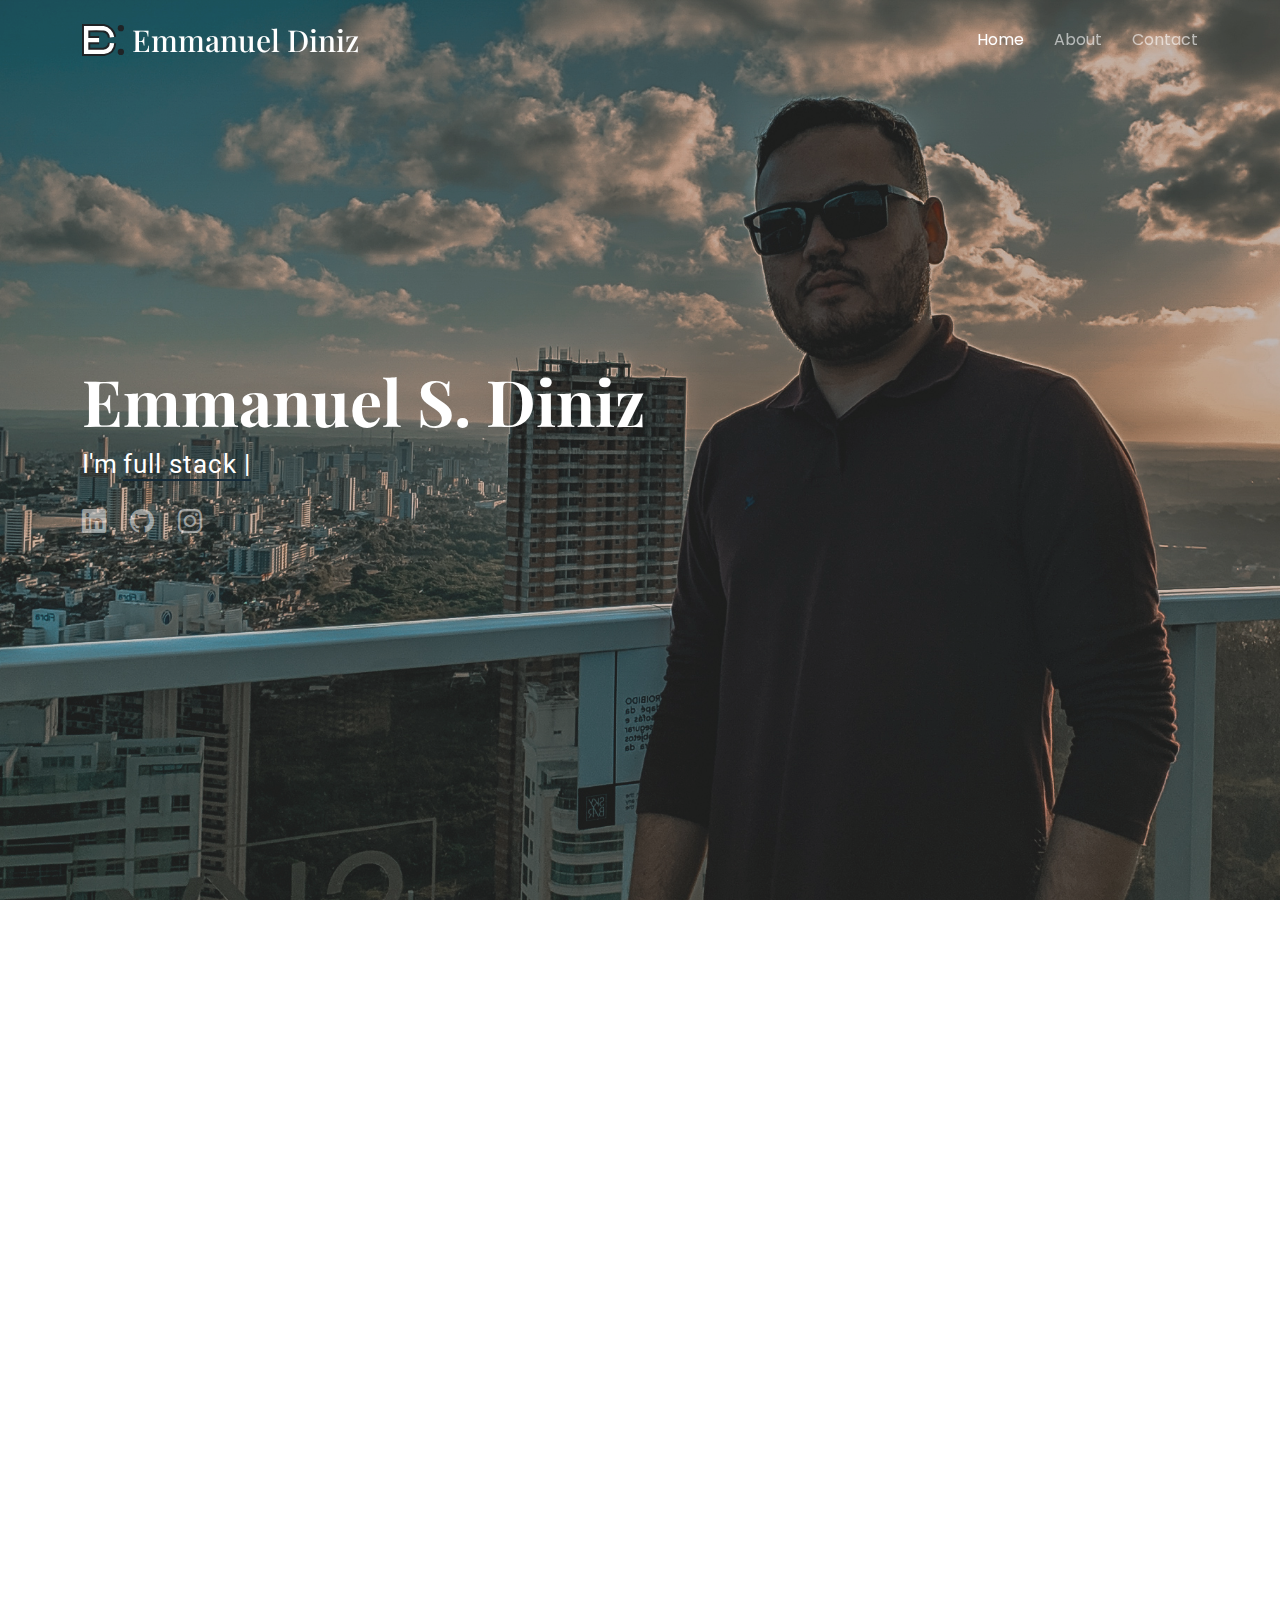
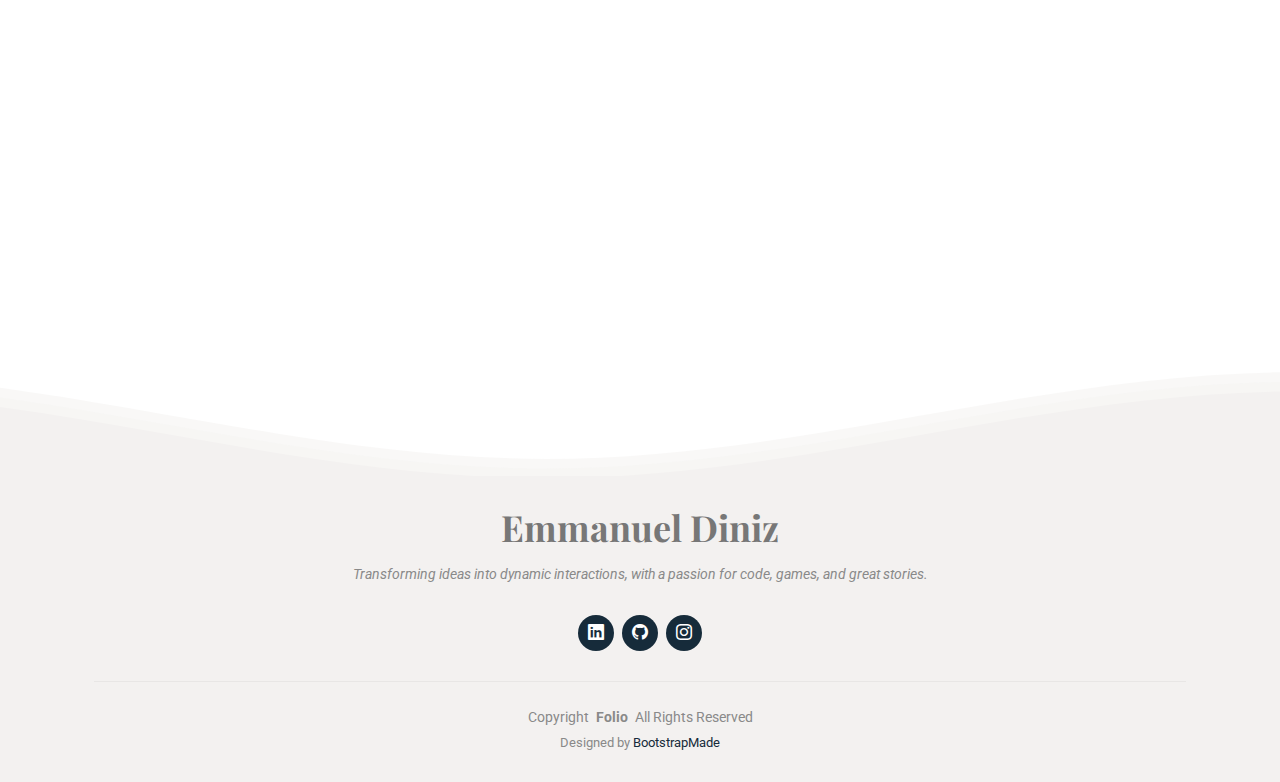
==== index.html @ 152f6771 "first commit" ====
<!DOCTYPE html>
<html lang="en">

<head>
  <meta charset="utf-8">
  <meta content="width=device-width, initial-scale=1.0" name="viewport">
  <title>Emmanuel Diniz</title>
  <meta name="description" content="">
  <meta name="keywords" content="">

  <!-- Favicons -->
  <link href="assets/img/my-logo.svg" rel="icon">

  <!-- Fonts -->
  <link href="https://fonts.googleapis.com" rel="preconnect">
  <link href="https://fonts.gstatic.com" rel="preconnect" crossorigin>
  <link
    href="https://fonts.googleapis.com/css2?family=Roboto:ital,wght@0,100;0,300;0,400;0,500;0,700;0,900;1,100;1,300;1,400;1,500;1,700;1,900&family=Poppins:ital,wght@0,100;0,200;0,300;0,400;0,500;0,600;0,700;0,800;0,900;1,100;1,200;1,300;1,400;1,500;1,600;1,700;1,800;1,900&family=Playfair+Display:ital,wght@0,400;0,500;0,600;0,700;0,800;0,900;1,400;1,500;1,600;1,700;1,800;1,900&display=swap"
    rel="stylesheet">

  <!-- Vendor CSS Files -->
  <link href="assets/vendor/bootstrap/css/bootstrap.min.css" rel="stylesheet">
  <link href="assets/vendor/bootstrap-icons/bootstrap-icons.css" rel="stylesheet">
  <link href="assets/vendor/aos/aos.css" rel="stylesheet">
  <link href="assets/vendor/swiper/swiper-bundle.min.css" rel="stylesheet">
  <link href="assets/vendor/glightbox/css/glightbox.min.css" rel="stylesheet">

  <!-- Main CSS File -->
  <link href="assets/css/main.css" rel="stylesheet">

  <!-- =======================================================
  * Template Name: Folio
  * Template URL: https://bootstrapmade.com/folio-bootstrap-portfolio-template/
  * Updated: Aug 08 2024 with Bootstrap v5.3.3
  * Author: BootstrapMade.com
  * License: https://bootstrapmade.com/license/
  ======================================================== -->
</head>

<body class="index-page">

  <header id="header" class="header d-flex align-items-center fixed-top">
    <div class="container-fluid container-xl position-relative d-flex align-items-center justify-content-between">

      <a href="index.html" class="logo d-flex align-items-center">
        <!-- Uncomment the line below if you also wish to use an image logo -->
        <img src="assets/img/my-logo.svg" alt="">
        <h1 class="sitename">Emmanuel Diniz</h1>
      </a>

      <nav id="navmenu" class="navmenu">
        <ul>
          <li><a href="#hero" class="active">Home</a></li>
          <li><a href="#about">About</a></li>
          <!-- <li><a href="#services">Services</a></li> -->
          <li><a href="#contact">Contact</a></li>
        </ul>
        <i class="mobile-nav-toggle d-xl-none bi bi-list"></i>
      </nav>

    </div>
  </header>

  <main class="main">

    <!-- Hero Section -->
    <section id="hero" class="hero section dark-background">

      <img src="assets/img/hero-bg.jpg" alt="" data-aos="fade-in">

      <div class="container" data-aos="fade-up" data-aos-delay="100">
        <h2>Emmanuel S. Diniz<br></h2>
        <p>I'm <span class="typed" data-typed-items="full stack developer, front-end enthusiast, creative coder, animation lover, freelancer, gamer">full stack
            developer</span></p>
        <div class="social-links">
          <a href="https://www.linkedin.com/in/emmanueldiniz/" target="_blank"><i class="bi bi-linkedin"></i></a>
          <a href="https://github.com/emmanueldiniz/" target="_blank"><i class="bi bi-github"></i></a>
          <a href="https://www.instagram.com/emmanueldiniz_/" target="_blank"><i class="bi bi-instagram"></i></a>
        </div>
      </div>

    </section><!-- /Hero Section -->

    <!-- About Section -->
    <section id="about" class="about section">

      <!-- Section Title -->
      <div class="container section-title" data-aos="fade-up">
        <h2>About me</h2>

      </div><!-- End Section Title -->

      <div class="container" data-aos="fade-up" data-aos-delay="100">

        <div class="row gy-4 justify-content-between">
          <div class="col-lg-4 profile-img align-self-start">
            <img src="assets/img/profile-img.jpg" class="img-fluid" alt="">
          </div>
          <div class="col-lg-7 content">
            <h3>I'm a full stack developer with a focus on front-end, using the mobile-first method &amp; i really enjoy
              working with animations on my projects.</h3>
            <p>
              I currently work at GCTI (Science, Information Technology and Innovation Group), where I work as a developer and project manager. 
              I have almost 5 years of experience in the development area, and a strong focus on creating efficient and innovative solutions, 
              always seeking to improve the user experience.
            </p>
            <ul>
              <li><i class="bi bi-check2-all"></i> <span>Working as a front-end developer I have experience in, angular,
                javascript/typescript, html, css/scss/sass and other frameworks.</span></li>
              <li><i class="bi bi-check2-all"></i> <span>Working as a back-end developer I have experience in, java,
                spring boot, hibernate, JPA, postgreSQL and others.</span></li>
              <li><i class="bi bi-check2-all"></i> <span>Some of my hobbies are: games, movies, series, 
                anime and going to the beach to listen to the sound of the sea.</span></li>
            </ul>
          </div>
        </div>

      </div>

    </section><!-- /About Section -->

    <!-- Services Section -->
    <!-- <section id="services" class="services section">
      <div class="container section-title" data-aos="fade-up">
        <h2>Services</h2>
        <p>Necessitatibus eius consequatur ex aliquid fuga eum quidem sint consectetur velit</p>
      </div>

      <div class="container">
        <div class="row gy-4">
          <div class="col-lg-4 col-md-6 service-item d-flex" data-aos="fade-up" data-aos-delay="100">
            <div class="icon flex-shrink-0"><i class="bi bi-briefcase"></i></div>
            <div>
              <h4 class="title">Lorem Ipsum</h4>
              <p class="description">Voluptatum deleniti atque corrupti quos dolores et quas molestias excepturi sint
                occaecati cupiditate non provident</p>
              <a href="clean-page.html" class="readmore stretched-link"><span>Learn More</span><i
                  class="bi bi-arrow-right"></i></a>
            </div>
          </div>

          <div class="col-lg-4 col-md-6 service-item d-flex" data-aos="fade-up" data-aos-delay="200">
            <div class="icon flex-shrink-0"><i class="bi bi-card-checklist"></i></div>
            <div>
              <h4 class="title">Dolor Sitema</h4>
              <p class="description">Minim veniam, quis nostrud exercitation ullamco laboris nisi ut aliquip ex ea
                commodo consequat tarad limino ata</p>
            </div>
          </div>

          <div class="col-lg-4 col-md-6 service-item d-flex" data-aos="fade-up" data-aos-delay="300">
            <div class="icon flex-shrink-0"><i class="bi bi-bar-chart"></i></div>
            <div>
              <h4 class="title">Sed ut perspiciatis</h4>
              <p class="description">Duis aute irure dolor in reprehenderit in voluptate velit esse cillum dolore eu
                fugiat nulla pariatur</p>
            </div>
          </div>
        </div>
      </div>
    </section> -->
    <!-- /Services Section -->

    <!-- Contact Section -->
    <section id="contact" class="contact section">

      <!-- Section Title -->
      <div class="container section-title" data-aos="fade-up">
        <h2>Contact</h2>
        <p>You can contact me through the links below</p>
      </div><!-- End Section Title -->

      <div class="container" data-aos="fade-up" data-aos-delay="100">

        <div class="info-wrap" data-aos="fade-up" data-aos-delay="200">
          <div class="row gy-5">

            <div class="col-lg-4">
              <div class="info-item d-flex align-items-center">
                <a href="https://maps.app.goo.gl/8u2e5nma7eDpF6oBA"><i class="bi bi-geo-alt flex-shrink-0"></i></a>
                <div>
                  <h3>Address</h3>
                  <a href="https://maps.app.goo.gl/8u2e5nma7eDpF6oBA">Barro Vermelho, Natal - RN, Brasil</a>
                </div>
              </div>
            </div><!-- End Info Item -->

            <div class="col-lg-4">
              <div class="info-item d-flex align-items-center">
                <a href="tel:+5584999951712"><i class="bi bi-telephone flex-shrink-0"></i></a>
                <div>
                  <h3>Call<br></h3>
                  <a href="tel:+5584999951712">+55 (84) 99995-1712</a>
                </div>
              </div>
            </div><!-- End Info Item -->

            <div class="col-lg-4">
              <div class="info-item d-flex align-items-center">
                <a href="mailto:webdev.emmanuel@gmail.com"><i class="bi bi-envelope flex-shrink-0"></i></a>
                <div>
                  <h3>Email</h3>
                  <a href="mailto:webdev.emmanuel@gmail.com">webdev.emmanuel@gmail.com</a>
                </div>
              </div>
            </div><!-- End Info Item -->

          </div>
        </div>
      </div>

    </section><!-- /Contact Section -->

  </main>

  <svg class="waves" xmlns="http://www.w3.org/2000/svg" xmlns:xlink="http://www.w3.org/1999/xlink"
    viewBox="0 24 150 28" preserveAspectRatio="none" shape-rendering="auto">
    <defs>
      <path id="gentle-wave" d="M-160 44c30 0 58-18 88-18s 58 18 88 18 58-18 88-18 58 18 88 18 v44h-352z" />
    </defs>
    <g class="parallax">
      <use xlink:href="#gentle-wave" x="48" y="0" fill="rgba(255,255,255,0.7" />
      <use xlink:href="#gentle-wave" x="48" y="3" fill="rgba(243, 241, 240, 0.5)" />
      <use xlink:href="#gentle-wave" x="48" y="5" fill="rgba(243, 241, 240, 0.3)" />
      <use xlink:href="#gentle-wave" x="48" y="7" fill="#f3f1f0" />
    </g>
  </svg>
  <footer id="footer" class="footer light-background">
    <div class="container">
      <h3 class="sitename">Emmanuel Diniz</h3>
      <p>Transforming ideas into dynamic interactions, with a passion for code, games, and great stories.</p>
      <div class="social-links d-flex justify-content-center">
        <a href="https://www.linkedin.com/in/emmanueldiniz/" target="_blank"><i class="bi bi-linkedin"></i></a>
        <a href="https://github.com/emmanueldiniz/" target="_blank"><i class="bi bi-github"></i></a>
        <a href="https://www.instagram.com/emmanueldiniz_/" target="_blank"><i class="bi bi-instagram"></i></a>
      </div>
      <div class="container">
        <div class="copyright">
          <span>Copyright</span> <strong class="px-1 sitename">Folio</strong> <span>All Rights Reserved</span>
        </div>
        <div class="credits">
          <!-- All the links in the footer should remain intact. -->
          <!-- You can delete the links only if you've purchased the pro version. -->
          <!-- Licensing information: https://bootstrapmade.com/license/ -->
          <!-- Purchase the pro version with working PHP/AJAX contact form: [buy-url] -->
          Designed by <a href="https://bootstrapmade.com/">BootstrapMade</a>
        </div>
      </div>
    </div>
  </footer>

  <!-- Scroll Top -->
  <a href="#" id="scroll-top" class="scroll-top d-flex align-items-center justify-content-center"><i
      class="bi bi-arrow-up-short"></i></a>

  <!-- Preloader -->
  <div id="preloader"></div>

  <!-- Vendor JS Files -->
  <script src="assets/vendor/bootstrap/js/bootstrap.bundle.min.js"></script>
  <script src="assets/vendor/php-email-form/validate.js"></script>
  <script src="assets/vendor/aos/aos.js"></script>
  <script src="assets/vendor/typed.js/typed.umd.js"></script>
  <script src="assets/vendor/swiper/swiper-bundle.min.js"></script>
  <script src="assets/vendor/glightbox/js/glightbox.min.js"></script>
  <script src="assets/vendor/imagesloaded/imagesloaded.pkgd.min.js"></script>
  <script src="assets/vendor/isotope-layout/isotope.pkgd.min.js"></script>

  <!-- Main JS File -->
  <script src="assets/js/main.js"></script>

</body>

</html>
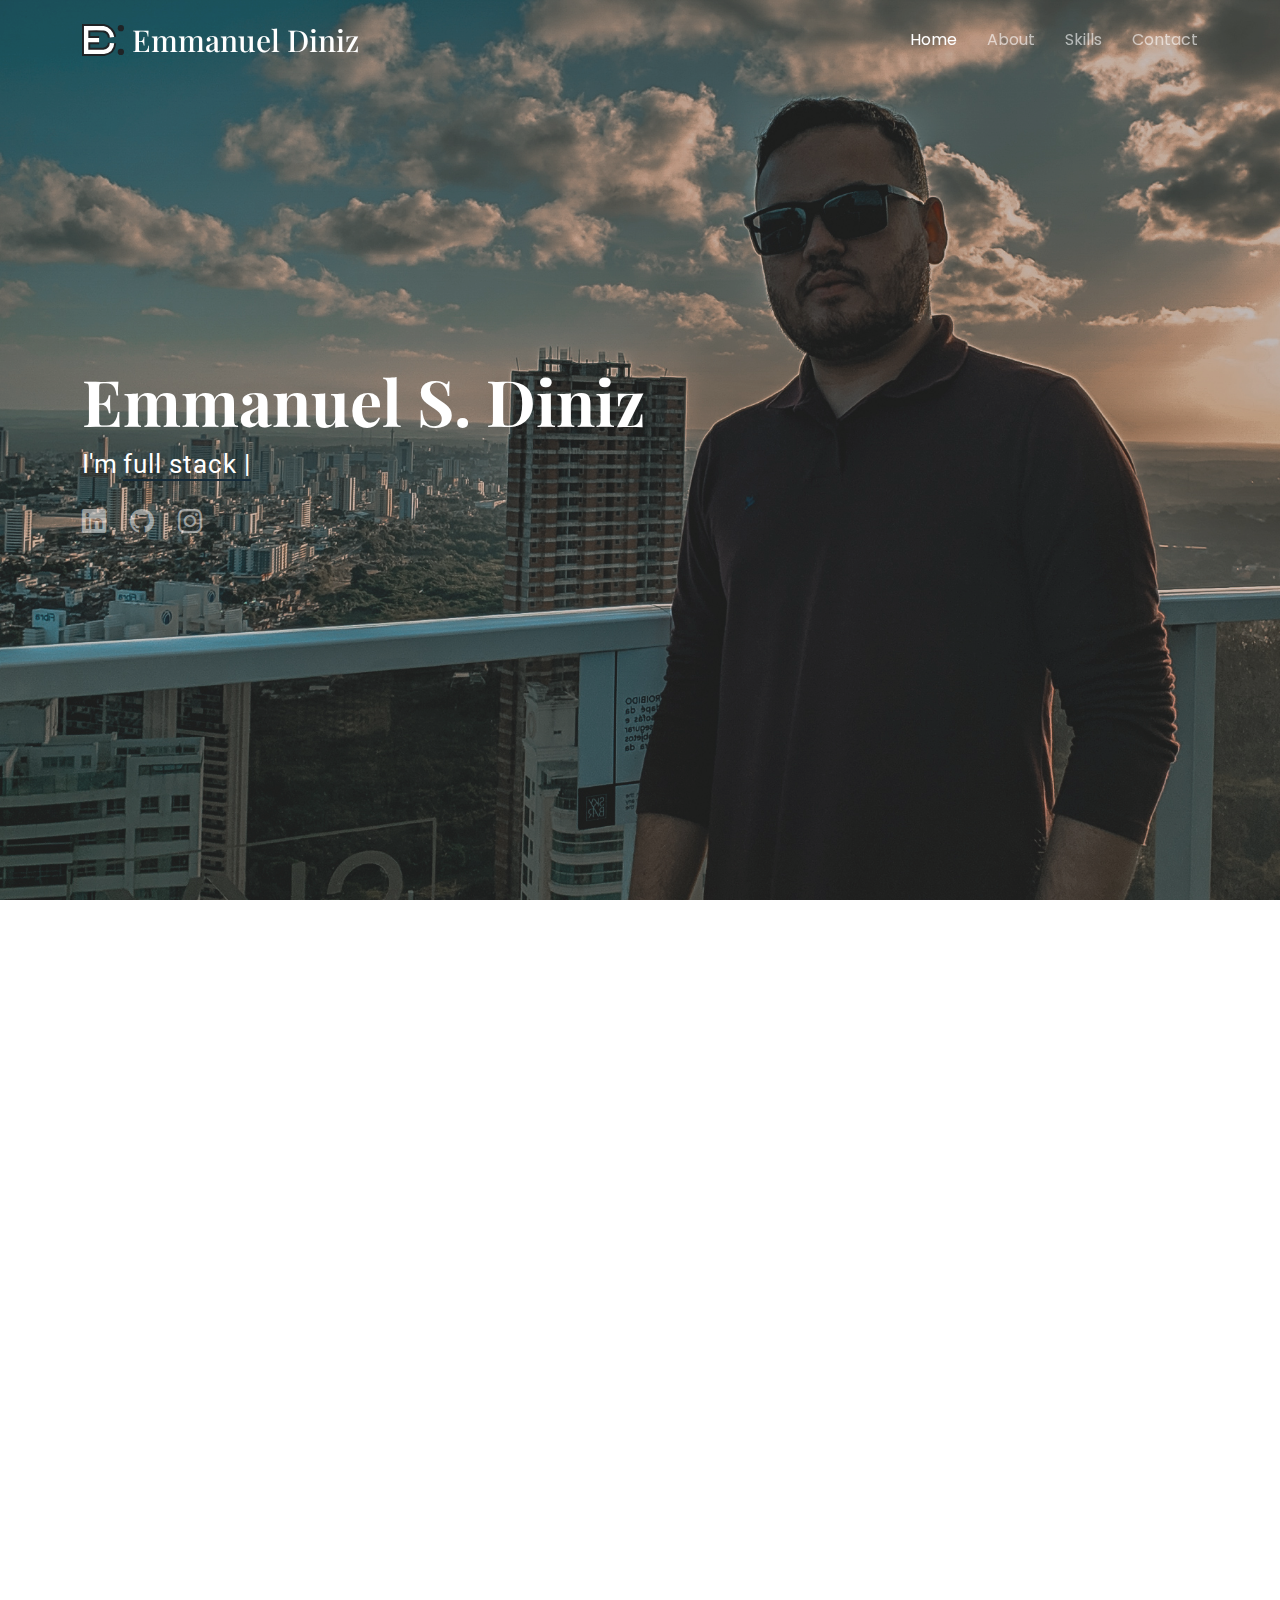
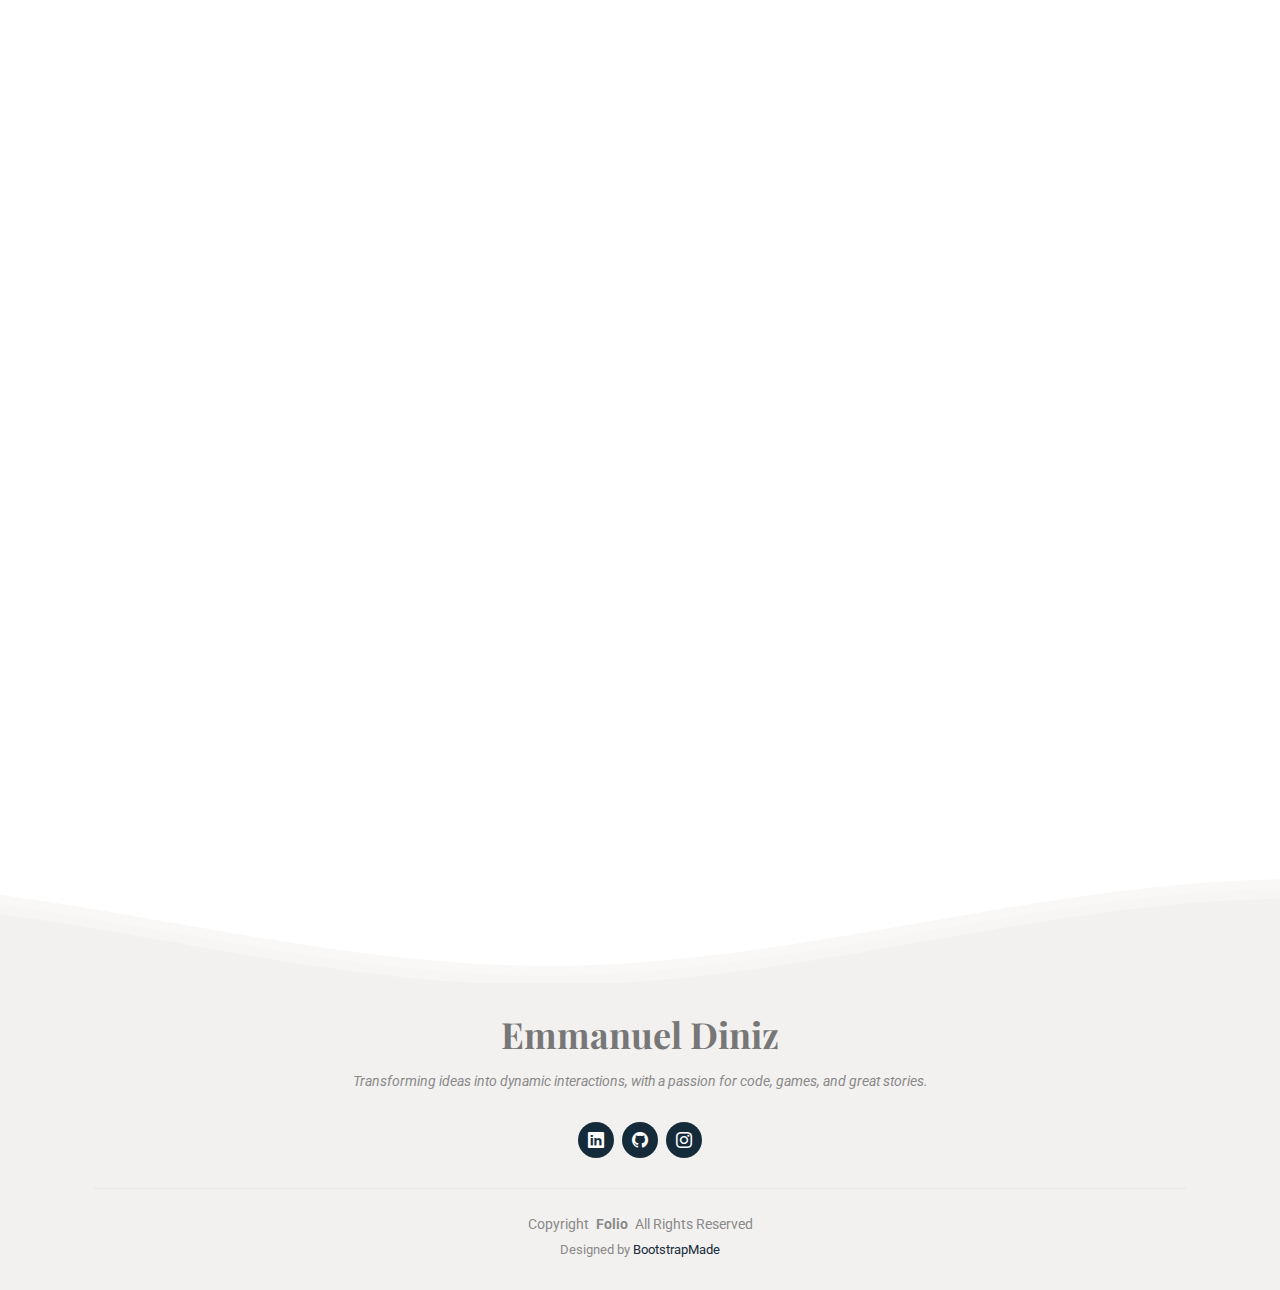
==== commit f9ee7f7c: "list of skills" ====
--- a/index.html
+++ b/index.html
@@ -52,6 +52,7 @@
         <ul>
           <li><a href="#hero" class="active">Home</a></li>
           <li><a href="#about">About</a></li>
+          <li><a href="#skills">Skills</a></li>
           <!-- <li><a href="#services">Services</a></li> -->
           <li><a href="#contact">Contact</a></li>
         </ul>
@@ -119,6 +120,257 @@
 
     </section><!-- /About Section -->
 
+    <section id="skills" class="skills section">
+      <div class="container section-title" data-aos="fade-up">
+        <h2>My Skills</h2>
+        <p>Below you can check out the animated list of some of my skills. (not finished yet)</p>
+      </div>
+      <!-- 
+        Copyright (c) 2024 by Jhey (https://codepen.io/jh3y/pen/RwdPvvz)
+        Permission is hereby granted, free of charge, to any person obtaining a copy of this software and associated documentation files (the "Software"), to deal in the Software without restriction, including without limitation the rights to use, copy, modify, merge, publish, distribute, sublicense, and/or sell copies of the Software, and to permit persons to whom the Software is furnished to do so, subject to the following conditions:
+        The above copyright notice and this permission notice shall be included in all copies or substantial portions of the Software.
+        THE SOFTWARE IS PROVIDED "AS IS", WITHOUT WARRANTY OF ANY KIND, EXPRESS OR IMPLIED, INCLUDING BUT NOT LIMITED TO THE WARRANTIES OF MERCHANTABILITY, FITNESS FOR A PARTICULAR PURPOSE AND NONINFRINGEMENT. IN NO EVENT SHALL THE AUTHORS OR COPYRIGHT HOLDERS BE LIABLE FOR ANY CLAIM, DAMAGES OR OTHER LIABILITY, WHETHER IN AN ACTION OF CONTRACT, TORT OR OTHERWISE, ARISING FROM, OUT OF OR IN CONNECTION WITH THE SOFTWARE OR THE USE OR OTHER DEALINGS IN THE SOFTWARE.
+      -->
+      <div class="container" data-aos="fade-up">
+        <div class="window">
+          <div class="scene">
+            <ul class="grid">
+              <li>
+                <div class="item">
+                  <div class="item__icon">
+                    <svg
+                      xmlns="http://www.w3.org/2000/svg"
+                      viewBox="0 0 24 24"
+                      fill="currentColor"
+                      class="w-6 h-6"
+                    >
+                      <path
+                        fill-rule="evenodd"
+                        d="M17.834 6.166a8.25 8.25 0 1 0 0 11.668.75.75 0 0 1 1.06 1.06c-3.807 3.808-9.98 3.808-13.788 0-3.808-3.807-3.808-9.98 0-13.788 3.807-3.808 9.98-3.808 13.788 0A9.722 9.722 0 0 1 21.75 12c0 .975-.296 1.887-.809 2.571-.514.685-1.28 1.179-2.191 1.179-.904 0-1.666-.487-2.18-1.164a5.25 5.25 0 1 1-.82-6.26V8.25a.75.75 0 0 1 1.5 0V12c0 .682.208 1.27.509 1.671.3.401.659.579.991.579.332 0 .69-.178.991-.579.3-.4.509-.99.509-1.671a8.222 8.222 0 0 0-2.416-5.834ZM15.75 12a3.75 3.75 0 1 0-7.5 0 3.75 3.75 0 0 0 7.5 0Z"
+                        clip-rule="evenodd"
+                      />
+                    </svg>
+                  </div>
+                  <div class="item__text">jh3yy</div>
+                </div>
+              </li>
+              <li>
+                <div class="item">
+                  <div class="item__icon">
+                    <svg
+                      xmlns="http://www.w3.org/2000/svg"
+                      viewBox="0 0 24 24"
+                      fill="currentColor"
+                      class="w-6 h-6"
+                    >
+                      <path
+                        fill-rule="evenodd"
+                        d="M10.5 3.798v5.02a3 3 0 0 1-.879 2.121l-2.377 2.377a9.845 9.845 0 0 1 5.091 1.013 8.315 8.315 0 0 0 5.713.636l.285-.071-3.954-3.955a3 3 0 0 1-.879-2.121v-5.02a23.614 23.614 0 0 0-3 0Zm4.5.138a.75.75 0 0 0 .093-1.495A24.837 24.837 0 0 0 12 2.25a25.048 25.048 0 0 0-3.093.191A.75.75 0 0 0 9 3.936v4.882a1.5 1.5 0 0 1-.44 1.06l-6.293 6.294c-1.62 1.621-.903 4.475 1.471 4.88 2.686.46 5.447.698 8.262.698 2.816 0 5.576-.239 8.262-.697 2.373-.406 3.092-3.26 1.47-4.881L15.44 9.879A1.5 1.5 0 0 1 15 8.818V3.936Z"
+                        clip-rule="evenodd"
+                      />
+                    </svg>
+                  </div>
+                  <div class="item__text">Creative</div>
+                </div>
+              </li>
+              <li>
+                <div class="item">
+                  <div class="item__icon">
+                    <svg
+                      xmlns="http://www.w3.org/2000/svg"
+                      viewBox="0 0 24 24"
+                      fill="currentColor"
+                      class="w-6 h-6"
+                    >
+                      <path
+                        fill-rule="evenodd"
+                        d="M14.615 1.595a.75.75 0 0 1 .359.852L12.982 9.75h7.268a.75.75 0 0 1 .548 1.262l-10.5 11.25a.75.75 0 0 1-1.272-.71l1.992-7.302H3.75a.75.75 0 0 1-.548-1.262l10.5-11.25a.75.75 0 0 1 .913-.143Z"
+                        clip-rule="evenodd"
+                      />
+                    </svg>
+                  </div>
+                  <div class="item__text">Performant</div>
+                </div>
+              </li>
+              <li>
+                <div class="item">
+                  <div class="item__icon">
+                    <svg
+                      xmlns="http://www.w3.org/2000/svg"
+                      viewBox="0 0 24 24"
+                      fill="currentColor"
+                      class="w-6 h-6"
+                    >
+                      <path
+                        fill-rule="evenodd"
+                        d="M6.32 2.577a49.255 49.255 0 0 1 11.36 0c1.497.174 2.57 1.46 2.57 2.93V21a.75.75 0 0 1-1.085.67L12 18.089l-7.165 3.583A.75.75 0 0 1 3.75 21V5.507c0-1.47 1.073-2.756 2.57-2.93Z"
+                        clip-rule="evenodd"
+                      />
+                    </svg>
+                  </div>
+                  <div class="item__text">Bookmark</div>
+                </div>
+              </li>
+              <li>
+                <div class="item">
+                  <div class="item__icon">
+                    <svg
+                      xmlns="http://www.w3.org/2000/svg"
+                      viewBox="0 0 24 24"
+                      fill="currentColor"
+                      class="w-6 h-6"
+                    >
+                      <path
+                        fill-rule="evenodd"
+                        d="M5.337 21.718a6.707 6.707 0 0 1-.533-.074.75.75 0 0 1-.44-1.223 3.73 3.73 0 0 0 .814-1.686c.023-.115-.022-.317-.254-.543C3.274 16.587 2.25 14.41 2.25 12c0-5.03 4.428-9 9.75-9s9.75 3.97 9.75 9c0 5.03-4.428 9-9.75 9-.833 0-1.643-.097-2.417-.279a6.721 6.721 0 0 1-4.246.997Z"
+                        clip-rule="evenodd"
+                      />
+                    </svg>
+                  </div>
+                  <div class="item__text">Share</div>
+                </div>
+              </li>
+              <li>
+                <div class="item">
+                  <div class="item__icon">
+                    <svg
+                      xmlns="http://www.w3.org/2000/svg"
+                      viewBox="0 0 24 24"
+                      fill="currentColor"
+                      class="w-6 h-6"
+                    >
+                      <path
+                        fill-rule="evenodd"
+                        d="M14.447 3.026a.75.75 0 0 1 .527.921l-4.5 16.5a.75.75 0 0 1-1.448-.394l4.5-16.5a.75.75 0 0 1 .921-.527ZM16.72 6.22a.75.75 0 0 1 1.06 0l5.25 5.25a.75.75 0 0 1 0 1.06l-5.25 5.25a.75.75 0 1 1-1.06-1.06L21.44 12l-4.72-4.72a.75.75 0 0 1 0-1.06Zm-9.44 0a.75.75 0 0 1 0 1.06L2.56 12l4.72 4.72a.75.75 0 0 1-1.06 1.06L.97 12.53a.75.75 0 0 1 0-1.06l5.25-5.25a.75.75 0 0 1 1.06 0Z"
+                        clip-rule="evenodd"
+                      />
+                    </svg>
+                  </div>
+                  <div class="item__text">CSS!</div>
+                </div>
+              </li>
+              <li>
+                <div class="item">
+                  <div class="item__icon">
+                    <svg
+                      xmlns="http://www.w3.org/2000/svg"
+                      viewBox="0 0 24 24"
+                      fill="currentColor"
+                      class="w-6 h-6"
+                    >
+                      <path
+                        fill-rule="evenodd"
+                        d="M2.25 5.25a3 3 0 0 1 3-3h13.5a3 3 0 0 1 3 3V15a3 3 0 0 1-3 3h-3v.257c0 .597.237 1.17.659 1.591l.621.622a.75.75 0 0 1-.53 1.28h-9a.75.75 0 0 1-.53-1.28l.621-.622a2.25 2.25 0 0 0 .659-1.59V18h-3a3 3 0 0 1-3-3V5.25Zm1.5 0v7.5a1.5 1.5 0 0 0 1.5 1.5h13.5a1.5 1.5 0 0 0 1.5-1.5v-7.5a1.5 1.5 0 0 0-1.5-1.5H5.25a1.5 1.5 0 0 0-1.5 1.5Z"
+                        clip-rule="evenodd"
+                      />
+                    </svg>
+                  </div>
+                  <div class="item__text">Responsive</div>
+                </div>
+              </li>
+              <li>
+                <div class="item">
+                  <div class="item__icon">
+                    <svg
+                      xmlns="http://www.w3.org/2000/svg"
+                      viewBox="0 0 24 24"
+                      fill="currentColor"
+                      class="w-6 h-6"
+                    >
+                      <path
+                        d="M10.464 8.746c.227-.18.497-.311.786-.394v2.795a2.252 2.252 0 0 1-.786-.393c-.394-.313-.546-.681-.546-1.004 0-.323.152-.691.546-1.004ZM12.75 15.662v-2.824c.347.085.664.228.921.421.427.32.579.686.579.991 0 .305-.152.671-.579.991a2.534 2.534 0 0 1-.921.42Z"
+                      />
+                      <path
+                        fill-rule="evenodd"
+                        d="M12 2.25c-5.385 0-9.75 4.365-9.75 9.75s4.365 9.75 9.75 9.75 9.75-4.365 9.75-9.75S17.385 2.25 12 2.25ZM12.75 6a.75.75 0 0 0-1.5 0v.816a3.836 3.836 0 0 0-1.72.756c-.712.566-1.112 1.35-1.112 2.178 0 .829.4 1.612 1.113 2.178.502.4 1.102.647 1.719.756v2.978a2.536 2.536 0 0 1-.921-.421l-.879-.66a.75.75 0 0 0-.9 1.2l.879.66c.533.4 1.169.645 1.821.75V18a.75.75 0 0 0 1.5 0v-.81a4.124 4.124 0 0 0 1.821-.749c.745-.559 1.179-1.344 1.179-2.191 0-.847-.434-1.632-1.179-2.191a4.122 4.122 0 0 0-1.821-.75V8.354c.29.082.559.213.786.393l.415.33a.75.75 0 0 0 .933-1.175l-.415-.33a3.836 3.836 0 0 0-1.719-.755V6Z"
+                        clip-rule="evenodd"
+                      />
+                    </svg>
+                  </div>
+                  <div class="item__text">Profit</div>
+                </div>
+              </li>
+              <li>
+                <div class="item">
+                  <div class="item__icon">
+                    <svg
+                      xmlns="http://www.w3.org/2000/svg"
+                      viewBox="0 0 24 24"
+                      fill="currentColor"
+                      class="w-6 h-6"
+                    >
+                      <path
+                        d="m11.645 20.91-.007-.003-.022-.012a15.247 15.247 0 0 1-.383-.218 25.18 25.18 0 0 1-4.244-3.17C4.688 15.36 2.25 12.174 2.25 8.25 2.25 5.322 4.714 3 7.688 3A5.5 5.5 0 0 1 12 5.052 5.5 5.5 0 0 1 16.313 3c2.973 0 5.437 2.322 5.437 5.25 0 3.925-2.438 7.111-4.739 9.256a25.175 25.175 0 0 1-4.244 3.17 15.247 15.247 0 0 1-.383.219l-.022.012-.007.004-.003.001a.752.752 0 0 1-.704 0l-.003-.001Z"
+                      />
+                    </svg>
+                  </div>
+                  <div class="item__text">Like</div>
+                </div>
+              </li>
+              <li>
+                <div class="item">
+                  <div class="item__icon">
+                    <svg
+                      xmlns="http://www.w3.org/2000/svg"
+                      viewBox="0 0 24 24"
+                      fill="currentColor"
+                      class="w-6 h-6"
+                    >
+                      <path
+                        fill-rule="evenodd"
+                        d="M12 1.5a.75.75 0 0 1 .75.75V4.5a.75.75 0 0 1-1.5 0V2.25A.75.75 0 0 1 12 1.5ZM5.636 4.136a.75.75 0 0 1 1.06 0l1.592 1.591a.75.75 0 0 1-1.061 1.06l-1.591-1.59a.75.75 0 0 1 0-1.061Zm12.728 0a.75.75 0 0 1 0 1.06l-1.591 1.592a.75.75 0 0 1-1.06-1.061l1.59-1.591a.75.75 0 0 1 1.061 0Zm-6.816 4.496a.75.75 0 0 1 .82.311l5.228 7.917a.75.75 0 0 1-.777 1.148l-2.097-.43 1.045 3.9a.75.75 0 0 1-1.45.388l-1.044-3.899-1.601 1.42a.75.75 0 0 1-1.247-.606l.569-9.47a.75.75 0 0 1 .554-.68ZM3 10.5a.75.75 0 0 1 .75-.75H6a.75.75 0 0 1 0 1.5H3.75A.75.75 0 0 1 3 10.5Zm14.25 0a.75.75 0 0 1 .75-.75h2.25a.75.75 0 0 1 0 1.5H18a.75.75 0 0 1-.75-.75Zm-8.962 3.712a.75.75 0 0 1 0 1.061l-1.591 1.591a.75.75 0 1 1-1.061-1.06l1.591-1.592a.75.75 0 0 1 1.06 0Z"
+                        clip-rule="evenodd"
+                      />
+                    </svg>
+                  </div>
+                  <div class="item__text">Hover</div>
+                </div>
+              </li>
+              <li>
+                <div class="item">
+                  <div class="item__icon">
+                    <svg
+                      xmlns="http://www.w3.org/2000/svg"
+                      viewBox="0 0 24 24"
+                      fill="currentColor"
+                      class="w-6 h-6"
+                    >
+                      <path
+                        d="M9.375 3a1.875 1.875 0 0 0 0 3.75h1.875v4.5H3.375A1.875 1.875 0 0 1 1.5 9.375v-.75c0-1.036.84-1.875 1.875-1.875h3.193A3.375 3.375 0 0 1 12 2.753a3.375 3.375 0 0 1 5.432 3.997h3.943c1.035 0 1.875.84 1.875 1.875v.75c0 1.036-.84 1.875-1.875 1.875H12.75v-4.5h1.875a1.875 1.875 0 1 0-1.875-1.875V6.75h-1.5V4.875C11.25 3.839 10.41 3 9.375 3ZM11.25 12.75H3v6.75a2.25 2.25 0 0 0 2.25 2.25h6v-9ZM12.75 12.75v9h6.75a2.25 2.25 0 0 0 2.25-2.25v-6.75h-9Z"
+                      />
+                    </svg>
+                  </div>
+                  <div class="item__text">Gift</div>
+                </div>
+              </li>
+              <li>
+                <div class="item">
+                  <div class="item__icon">
+                    <svg
+                      xmlns="http://www.w3.org/2000/svg"
+                      viewBox="0 0 24 24"
+                      fill="currentColor"
+                      class="w-6 h-6"
+                    >
+                      <path
+                        d="M17.004 10.407c.138.435-.216.842-.672.842h-3.465a.75.75 0 0 1-.65-.375l-1.732-3c-.229-.396-.053-.907.393-1.004a5.252 5.252 0 0 1 6.126 3.537ZM8.12 8.464c.307-.338.838-.235 1.066.16l1.732 3a.75.75 0 0 1 0 .75l-1.732 3c-.229.397-.76.5-1.067.161A5.23 5.23 0 0 1 6.75 12a5.23 5.23 0 0 1 1.37-3.536ZM10.878 17.13c-.447-.098-.623-.608-.394-1.004l1.733-3.002a.75.75 0 0 1 .65-.375h3.465c.457 0 .81.407.672.842a5.252 5.252 0 0 1-6.126 3.539Z"
+                      />
+                      <path
+                        fill-rule="evenodd"
+                        d="M21 12.75a.75.75 0 1 0 0-1.5h-.783a8.22 8.22 0 0 0-.237-1.357l.734-.267a.75.75 0 1 0-.513-1.41l-.735.268a8.24 8.24 0 0 0-.689-1.192l.6-.503a.75.75 0 1 0-.964-1.149l-.6.504a8.3 8.3 0 0 0-1.054-.885l.391-.678a.75.75 0 1 0-1.299-.75l-.39.676a8.188 8.188 0 0 0-1.295-.47l.136-.77a.75.75 0 0 0-1.477-.26l-.136.77a8.36 8.36 0 0 0-1.377 0l-.136-.77a.75.75 0 1 0-1.477.26l.136.77c-.448.121-.88.28-1.294.47l-.39-.676a.75.75 0 0 0-1.3.75l.392.678a8.29 8.29 0 0 0-1.054.885l-.6-.504a.75.75 0 1 0-.965 1.149l.6.503a8.243 8.243 0 0 0-.689 1.192L3.8 8.216a.75.75 0 1 0-.513 1.41l.735.267a8.222 8.222 0 0 0-.238 1.356h-.783a.75.75 0 0 0 0 1.5h.783c.042.464.122.917.238 1.356l-.735.268a.75.75 0 0 0 .513 1.41l.735-.268c.197.417.428.816.69 1.191l-.6.504a.75.75 0 0 0 .963 1.15l.601-.505c.326.323.679.62 1.054.885l-.392.68a.75.75 0 0 0 1.3.75l.39-.679c.414.192.847.35 1.294.471l-.136.77a.75.75 0 0 0 1.477.261l.137-.772a8.332 8.332 0 0 0 1.376 0l.136.772a.75.75 0 1 0 1.477-.26l-.136-.771a8.19 8.19 0 0 0 1.294-.47l.391.677a.75.75 0 0 0 1.3-.75l-.393-.679a8.29 8.29 0 0 0 1.054-.885l.601.504a.75.75 0 0 0 .964-1.15l-.6-.503c.261-.375.492-.774.69-1.191l.735.267a.75.75 0 1 0 .512-1.41l-.734-.267c.115-.439.195-.892.237-1.356h.784Zm-2.657-3.06a6.744 6.744 0 0 0-1.19-2.053 6.784 6.784 0 0 0-1.82-1.51A6.705 6.705 0 0 0 12 5.25a6.8 6.8 0 0 0-1.225.11 6.7 6.7 0 0 0-2.15.793 6.784 6.784 0 0 0-2.952 3.489.76.76 0 0 1-.036.098A6.74 6.74 0 0 0 5.251 12a6.74 6.74 0 0 0 3.366 5.842l.009.005a6.704 6.704 0 0 0 2.18.798l.022.003a6.792 6.792 0 0 0 2.368-.004 6.704 6.704 0 0 0 2.205-.811 6.785 6.785 0 0 0 1.762-1.484l.009-.01.009-.01a6.743 6.743 0 0 0 1.18-2.066c.253-.707.39-1.469.39-2.263a6.74 6.74 0 0 0-.408-2.309Z"
+                        clip-rule="evenodd"
+                      />
+                    </svg>
+                  </div>
+                  <div class="item__text">Configurable</div>
+                </div>
+              </li>
+            </ul>
+          </div>
+        </div>
+      </div>
+    </section>
+
     <!-- Services Section -->
     <!-- <section id="services" class="services section">
       <div class="container section-title" data-aos="fade-up">
@@ -213,6 +465,12 @@
 
   </main>
 
+  <!-- 
+    Copyright (c) 2024 by Goodkatz (https://codepen.io/goodkatz/pen/LYPGxQz)
+    Permission is hereby granted, free of charge, to any person obtaining a copy of this software and associated documentation files (the "Software"), to deal in the Software without restriction, including without limitation the rights to use, copy, modify, merge, publish, distribute, sublicense, and/or sell copies of the Software, and to permit persons to whom the Software is furnished to do so, subject to the following conditions:
+    The above copyright notice and this permission notice shall be included in all copies or substantial portions of the Software.
+    THE SOFTWARE IS PROVIDED "AS IS", WITHOUT WARRANTY OF ANY KIND, EXPRESS OR IMPLIED, INCLUDING BUT NOT LIMITED TO THE WARRANTIES OF MERCHANTABILITY, FITNESS FOR A PARTICULAR PURPOSE AND NONINFRINGEMENT. IN NO EVENT SHALL THE AUTHORS OR COPYRIGHT HOLDERS BE LIABLE FOR ANY CLAIM, DAMAGES OR OTHER LIABILITY, WHETHER IN AN ACTION OF CONTRACT, TORT OR OTHERWISE, ARISING FROM, OUT OF OR IN CONNECTION WITH THE SOFTWARE OR THE USE OR OTHER DEALINGS IN THE SOFTWARE.
+  -->
   <svg class="waves" xmlns="http://www.w3.org/2000/svg" xmlns:xlink="http://www.w3.org/1999/xlink"
     viewBox="0 24 150 28" preserveAspectRatio="none" shape-rendering="auto">
     <defs>
--- a/assets/css/main.css
+++ b/assets/css/main.css
@@ -15,6 +15,8 @@
   --default-font: "Roboto",  system-ui, -apple-system, "Segoe UI", Roboto, "Helvetica Neue", Arial, "Noto Sans", "Liberation Sans", sans-serif, "Apple Color Emoji", "Segoe UI Emoji", "Segoe UI Symbol", "Noto Color Emoji";
   --heading-font: "Playfair Display",  sans-serif;
   --nav-font: "Poppins",  sans-serif;
+  --speed: 10s;
+	--transition: 0.15s;
 }
 
 /* Global Colors - The following color variables are used throughout the website. Updating them here will change the color scheme of the entire website */
@@ -1509,6 +1511,190 @@
   animation-delay: -5s;
   animation-duration: 20s;
 }
+
+.window {
+	height: 250px;
+	container-type: inline-size;
+	transform-style: preserve-3d;
+	width: 100%;
+	outline: 4px dashed transparent;
+	transition: outline 0.5s;
+}
+
+.scene {
+  mask: unset;
+	--buff: 3rem;
+	height: 100%;
+	width: 100%;
+	mask:
+		linear-gradient(transparent, white var(--buff) calc(100% - var(--buff)), transparent),
+		linear-gradient(90deg, transparent, white var(--buff) calc(100% - var(--buff)), transparent);
+	mask-composite: intersect;
+}
+
+.grid {
+  --rotate: 1;
+	--count: 6; /* The number of items you have */
+	--inset: 0; /* Controls the grid animation offset on entry/exit */
+	--outset: 2.5;
+	height: 100%;
+	width: 100%;
+	margin: 0;
+	list-style-type: none;
+	position: relative;
+	display: grid;
+	padding: 0 1rem;
+	display: grid;
+	grid-template-columns: 1fr 1fr;
+	gap: 0 2rem;
+	transition: transform 0.5s;
+	/*	3D translation */
+	transform:
+		rotateX(calc(var(--rotate, 0) * -20deg))
+		rotateZ(calc(var(--rotate, 0) * 20deg))
+		skewX(calc(var(--rotate, 0) * -20deg));
+
+  li {
+    min-height: 60px;
+    transform-style: preserve-3d;
+    width: 100%;
+    z-index: calc(1 + var(--active));
+  }
+  li::before {
+    content: "";
+    position: absolute;
+    inset: 4px 4px -2px -2px;
+    border-radius: 6px;
+    background: hsl(0 0% 0% / 0.1);
+    filter: blur(calc(var(--active, 0) * 8px));
+    z-index: -1;
+    transition: scale var(--transition), opacity var(--transition), translate var(--transition), filter var(--transition);
+    transform-origin: 50% 0;
+    scale: 1 calc(1 + (var(--active, 0) * 0.05));
+    --tw-shadow: 0 4px 6px -1px rgb(0 0 0 / 0.1), 0 2px 4px -2px rgb(0 0 0 / 0.1);
+    box-shadow: 0 0 #0000, 0 0 #0000, var(--tw-shadow);
+  }
+
+  li:nth-of-type(1) { --index: 0; }
+  li:nth-of-type(2) { --index: 0; }
+  li:nth-of-type(3) { --index: 1; }
+  li:nth-of-type(4) { --index: 1; }
+  li:nth-of-type(5) { --index: 2; }
+  li:nth-of-type(6) { --index: 2; }
+  li:nth-of-type(7) { --index: 3; }
+  li:nth-of-type(8) { --index: 3; }
+  li:nth-of-type(9) { --index: 4; }
+  li:nth-of-type(10) { --index: 4; }
+  li:nth-of-type(11) { --index: 5; }
+  li:nth-of-type(12) { --index: 5; }
+}
+
+.grid:hover li {
+	animation-play-state: paused;
+}
+
+.grid {
+	transform-style: preserve-3d;
+	gap: 1rem;
+}
+
+.item {
+	align-items: center;
+	background: hsl(0 0% 100%);
+	border: 1px solid hsl(0 0% 90%);
+	color: hsl(0 0% 10%);
+	border-radius: 6px;
+	cursor: pointer;
+	display: flex;
+	gap: 1rem;
+	height: 100%;
+	justify-content: start;
+	overflow: hidden;
+	padding: 1.25rem;
+	text-align: center;
+	width: 100%;
+	transition: transform var(--transition), scale var(--transition), background-color 0.25s, color 0.25s, border 0.25s, box-shadow 0.25s;;
+	scale: calc(1 + (var(--active, 0) * 0.05));
+	transform: translate3d(0, 0, calc(var(--active, 0) * 24px));
+}
+.item__icon {
+	width: 24px;
+	color: var(--accent-color);
+}
+.item__text {
+	flex: 1;
+	text-align: center;
+  color: var(--accent-color);
+}
+
+@keyframes shade {
+	to {
+		background-position: 100% 0;
+	}
+}
+
+@container (width < 400px) {
+	.header {
+		grid-template: auto 1fr / 1fr;
+	}
+	.header a {
+		justify-self: start;
+	}
+	.grid {
+		--count: 12;
+		--inset: 0;
+		--outset: 3;
+		grid-template-columns: 1fr;
+
+    li:nth-of-type(1) { --index: 0; }
+    li:nth-of-type(2) { --index: 1; }
+    li:nth-of-type(3) { --index: 2; }
+    li:nth-of-type(4) { --index: 3; }
+    li:nth-of-type(5) { --index: 4; }
+    li:nth-of-type(6) { --index: 5; }
+    li:nth-of-type(7) { --index: 6; }
+    li:nth-of-type(8) { --index: 7; }
+    li:nth-of-type(9) { --index: 8; }
+    li:nth-of-type(10) { --index: 9; }
+    li:nth-of-type(11) { --index: 10; }
+    li:nth-of-type(12) { --index: 11; }
+
+    li {
+      --duration: calc(var(--speed) * 2);
+      --delay: calc((var(--duration) / var(--count)) * (var(--index, 0) - 8));
+    }
+	}	
+}
+
+@media(prefers-reduced-motion: no-preference) {
+	.grid {
+		gap: 0 2rem;
+
+    li {
+      --duration: calc(var(--speed) * 1);
+      --delay: calc((var(--duration) / var(--count)) * (var(--index, 0) - 8));
+      animation: slide var(--duration) var(--delay) infinite linear;
+      translate: 0% calc(((var(--count) - var(--index)) + var(--inset, 0)) * 100%);
+    }
+    li:hover {
+      --active: 1;
+    }
+	}	
+	@keyframes slide {
+		100% {
+			translate: 0% calc(calc((var(--index) + var(--outset, 0)) * -100%));
+		}
+	}
+	@container (width < 400px) {
+    .grid {
+      li {
+        --duration: calc(var(--speed) * 2);
+        --delay: calc((var(--duration) / var(--count)) * (var(--index, 0) - 8));
+      }
+    }
+	}
+}
+
 @keyframes move-forever {
   0% {
     transform: translate3d(-90px,0,0);
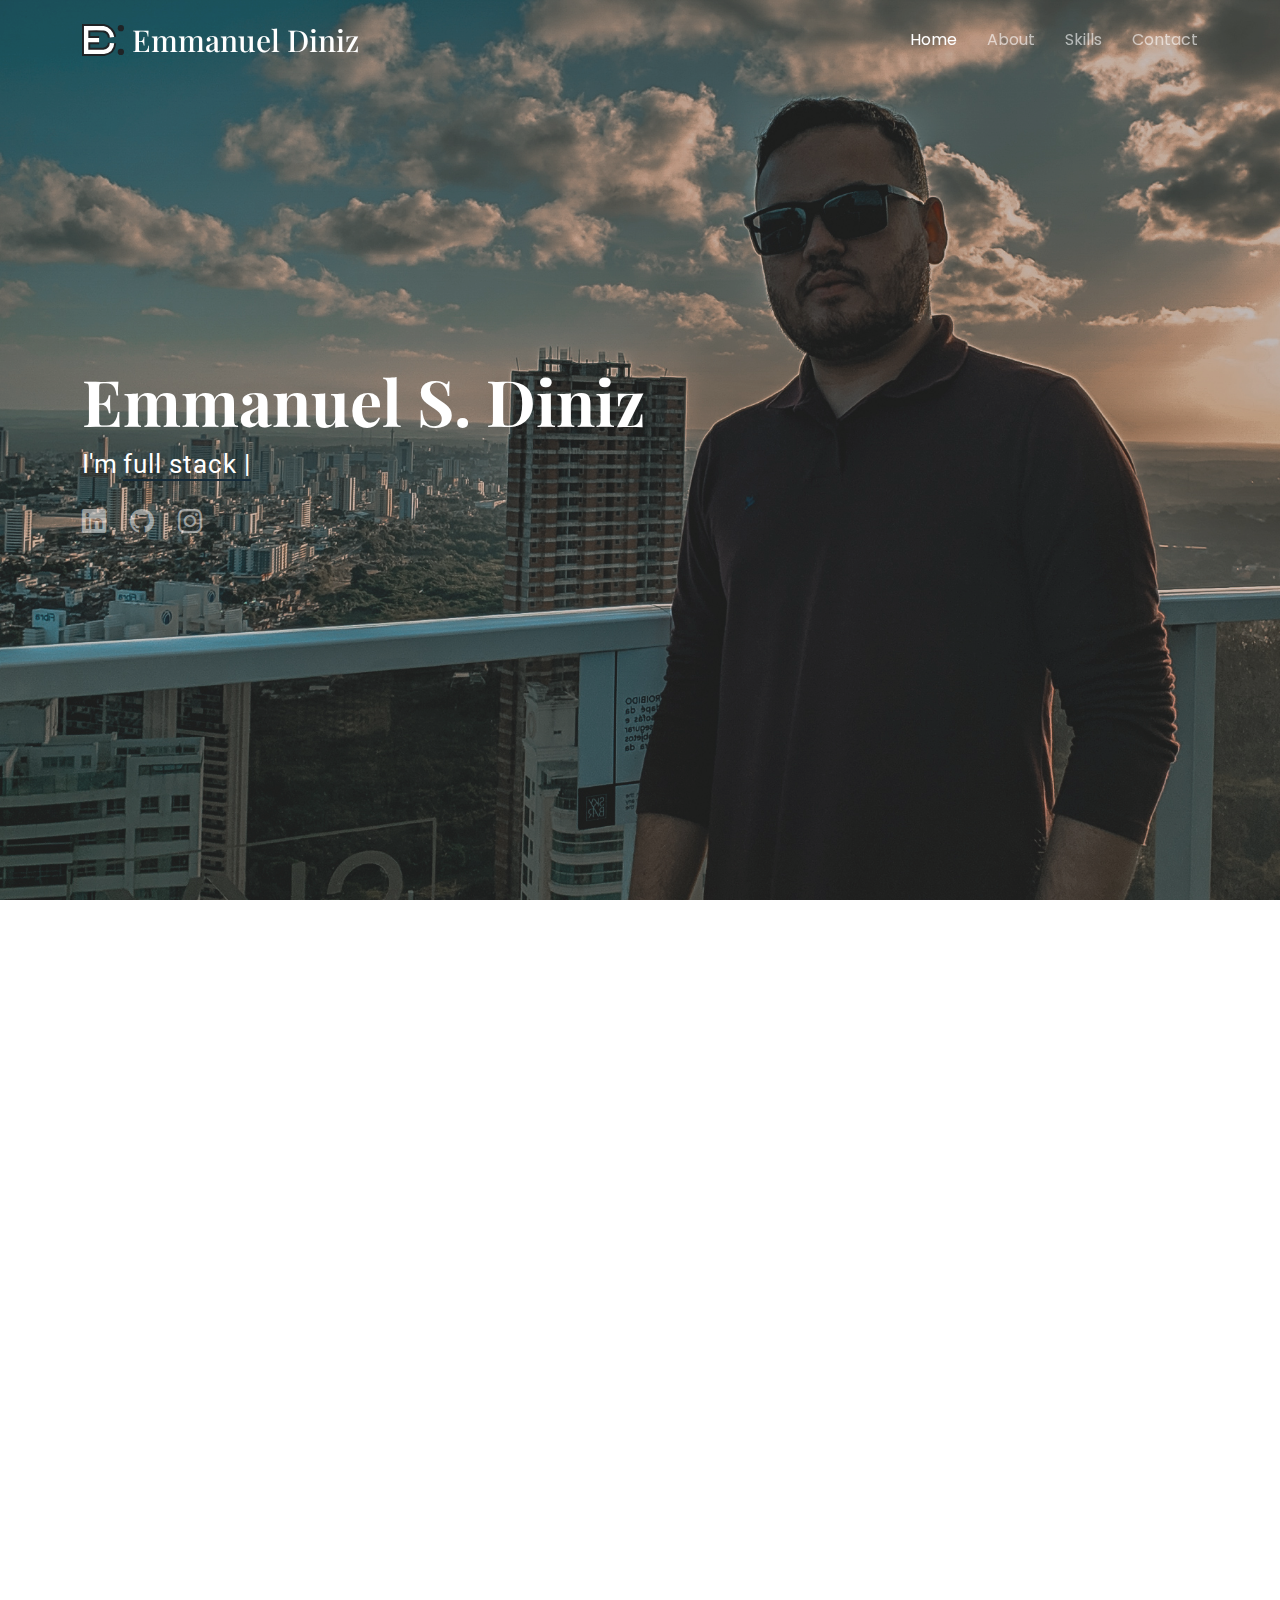
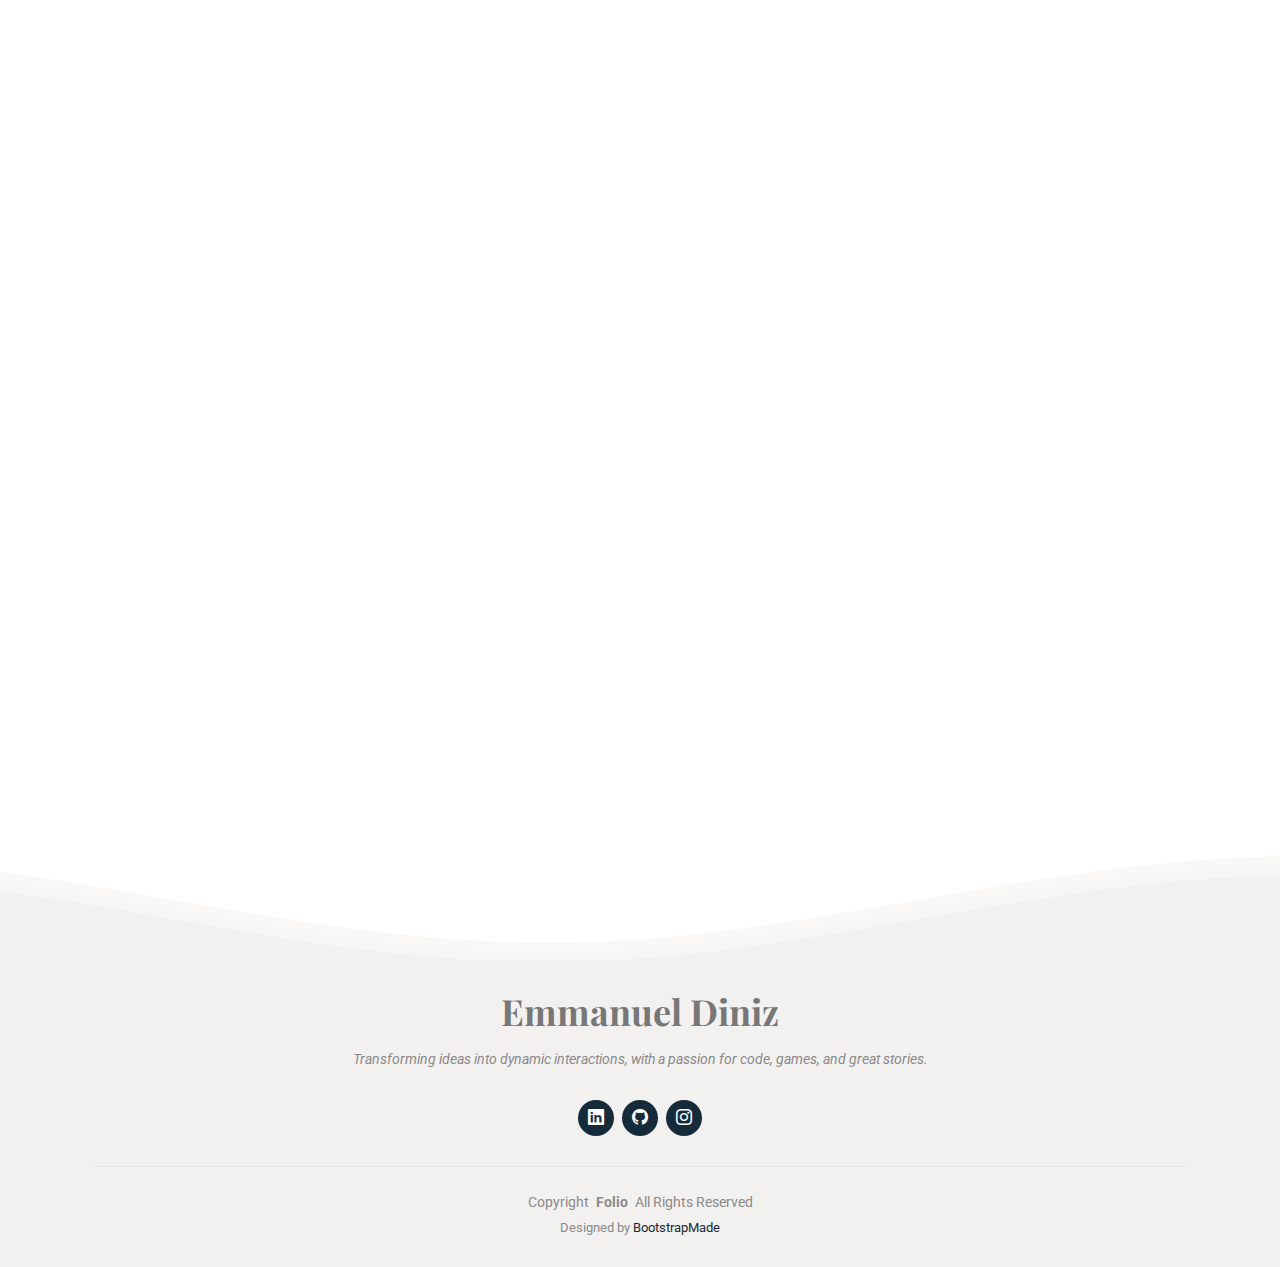
==== commit 51cd5aa4: "Fix info" ====
--- a/index.html
+++ b/index.html
@@ -106,10 +106,8 @@
               always seeking to improve the user experience.
             </p>
             <ul>
-              <li><i class="bi bi-check2-all"></i> <span>Working as a front-end developer I have experience in, angular,
-                javascript/typescript, html, css/scss/sass and other frameworks.</span></li>
-              <li><i class="bi bi-check2-all"></i> <span>Working as a back-end developer I have experience in, java,
-                spring boot, hibernate, JPA, postgreSQL and others.</span></li>
+              <!-- <li><i class="bi bi-check2-all"></i> <span></span></li>
+              <li><i class="bi bi-check2-all"></i> <span></span></li> -->
               <li><i class="bi bi-check2-all"></i> <span>Some of my hobbies are: games, movies, series, 
                 anime and going to the beach to listen to the sound of the sea.</span></li>
             </ul>
@@ -123,7 +121,7 @@
     <section id="skills" class="skills section">
       <div class="container section-title" data-aos="fade-up">
         <h2>My Skills</h2>
-        <p>Below you can check out the animated list of some of my skills. (not finished yet)</p>
+        <p>Below you can check out the animated list of some of my skills.</p>
       </div>
       <!-- 
         Copyright (c) 2024 by Jhey (https://codepen.io/jh3y/pen/RwdPvvz)
@@ -138,154 +136,63 @@
               <li>
                 <div class="item">
                   <div class="item__icon">
-                    <svg
-                      xmlns="http://www.w3.org/2000/svg"
-                      viewBox="0 0 24 24"
-                      fill="currentColor"
-                      class="w-6 h-6"
-                    >
-                      <path
-                        fill-rule="evenodd"
-                        d="M17.834 6.166a8.25 8.25 0 1 0 0 11.668.75.75 0 0 1 1.06 1.06c-3.807 3.808-9.98 3.808-13.788 0-3.808-3.807-3.808-9.98 0-13.788 3.807-3.808 9.98-3.808 13.788 0A9.722 9.722 0 0 1 21.75 12c0 .975-.296 1.887-.809 2.571-.514.685-1.28 1.179-2.191 1.179-.904 0-1.666-.487-2.18-1.164a5.25 5.25 0 1 1-.82-6.26V8.25a.75.75 0 0 1 1.5 0V12c0 .682.208 1.27.509 1.671.3.401.659.579.991.579.332 0 .69-.178.991-.579.3-.4.509-.99.509-1.671a8.222 8.222 0 0 0-2.416-5.834ZM15.75 12a3.75 3.75 0 1 0-7.5 0 3.75 3.75 0 0 0 7.5 0Z"
-                        clip-rule="evenodd"
-                      />
-                    </svg>
-                  </div>
-                  <div class="item__text">jh3yy</div>
-                </div>
-              </li>
-              <li>
-                <div class="item">
-                  <div class="item__icon">
-                    <svg
-                      xmlns="http://www.w3.org/2000/svg"
-                      viewBox="0 0 24 24"
-                      fill="currentColor"
-                      class="w-6 h-6"
-                    >
-                      <path
-                        fill-rule="evenodd"
-                        d="M10.5 3.798v5.02a3 3 0 0 1-.879 2.121l-2.377 2.377a9.845 9.845 0 0 1 5.091 1.013 8.315 8.315 0 0 0 5.713.636l.285-.071-3.954-3.955a3 3 0 0 1-.879-2.121v-5.02a23.614 23.614 0 0 0-3 0Zm4.5.138a.75.75 0 0 0 .093-1.495A24.837 24.837 0 0 0 12 2.25a25.048 25.048 0 0 0-3.093.191A.75.75 0 0 0 9 3.936v4.882a1.5 1.5 0 0 1-.44 1.06l-6.293 6.294c-1.62 1.621-.903 4.475 1.471 4.88 2.686.46 5.447.698 8.262.698 2.816 0 5.576-.239 8.262-.697 2.373-.406 3.092-3.26 1.47-4.881L15.44 9.879A1.5 1.5 0 0 1 15 8.818V3.936Z"
-                        clip-rule="evenodd"
-                      />
-                    </svg>
-                  </div>
-                  <div class="item__text">Creative</div>
-                </div>
-              </li>
-              <li>
-                <div class="item">
-                  <div class="item__icon">
-                    <svg
-                      xmlns="http://www.w3.org/2000/svg"
-                      viewBox="0 0 24 24"
-                      fill="currentColor"
-                      class="w-6 h-6"
-                    >
-                      <path
-                        fill-rule="evenodd"
-                        d="M14.615 1.595a.75.75 0 0 1 .359.852L12.982 9.75h7.268a.75.75 0 0 1 .548 1.262l-10.5 11.25a.75.75 0 0 1-1.272-.71l1.992-7.302H3.75a.75.75 0 0 1-.548-1.262l10.5-11.25a.75.75 0 0 1 .913-.143Z"
-                        clip-rule="evenodd"
-                      />
-                    </svg>
-                  </div>
-                  <div class="item__text">Performant</div>
-                </div>
-              </li>
-              <li>
-                <div class="item">
-                  <div class="item__icon">
-                    <svg
-                      xmlns="http://www.w3.org/2000/svg"
-                      viewBox="0 0 24 24"
-                      fill="currentColor"
-                      class="w-6 h-6"
-                    >
-                      <path
-                        fill-rule="evenodd"
-                        d="M6.32 2.577a49.255 49.255 0 0 1 11.36 0c1.497.174 2.57 1.46 2.57 2.93V21a.75.75 0 0 1-1.085.67L12 18.089l-7.165 3.583A.75.75 0 0 1 3.75 21V5.507c0-1.47 1.073-2.756 2.57-2.93Z"
-                        clip-rule="evenodd"
-                      />
-                    </svg>
-                  </div>
-                  <div class="item__text">Bookmark</div>
-                </div>
-              </li>
-              <li>
-                <div class="item">
-                  <div class="item__icon">
-                    <svg
-                      xmlns="http://www.w3.org/2000/svg"
-                      viewBox="0 0 24 24"
-                      fill="currentColor"
-                      class="w-6 h-6"
-                    >
-                      <path
-                        fill-rule="evenodd"
-                        d="M5.337 21.718a6.707 6.707 0 0 1-.533-.074.75.75 0 0 1-.44-1.223 3.73 3.73 0 0 0 .814-1.686c.023-.115-.022-.317-.254-.543C3.274 16.587 2.25 14.41 2.25 12c0-5.03 4.428-9 9.75-9s9.75 3.97 9.75 9c0 5.03-4.428 9-9.75 9-.833 0-1.643-.097-2.417-.279a6.721 6.721 0 0 1-4.246.997Z"
-                        clip-rule="evenodd"
-                      />
-                    </svg>
-                  </div>
-                  <div class="item__text">Share</div>
-                </div>
-              </li>
-              <li>
-                <div class="item">
-                  <div class="item__icon">
-                    <svg
-                      xmlns="http://www.w3.org/2000/svg"
-                      viewBox="0 0 24 24"
-                      fill="currentColor"
-                      class="w-6 h-6"
-                    >
-                      <path
-                        fill-rule="evenodd"
-                        d="M14.447 3.026a.75.75 0 0 1 .527.921l-4.5 16.5a.75.75 0 0 1-1.448-.394l4.5-16.5a.75.75 0 0 1 .921-.527ZM16.72 6.22a.75.75 0 0 1 1.06 0l5.25 5.25a.75.75 0 0 1 0 1.06l-5.25 5.25a.75.75 0 1 1-1.06-1.06L21.44 12l-4.72-4.72a.75.75 0 0 1 0-1.06Zm-9.44 0a.75.75 0 0 1 0 1.06L2.56 12l4.72 4.72a.75.75 0 0 1-1.06 1.06L.97 12.53a.75.75 0 0 1 0-1.06l5.25-5.25a.75.75 0 0 1 1.06 0Z"
-                        clip-rule="evenodd"
-                      />
-                    </svg>
-                  </div>
-                  <div class="item__text">CSS!</div>
-                </div>
-              </li>
-              <li>
-                <div class="item">
-                  <div class="item__icon">
-                    <svg
-                      xmlns="http://www.w3.org/2000/svg"
-                      viewBox="0 0 24 24"
-                      fill="currentColor"
-                      class="w-6 h-6"
-                    >
-                      <path
-                        fill-rule="evenodd"
-                        d="M2.25 5.25a3 3 0 0 1 3-3h13.5a3 3 0 0 1 3 3V15a3 3 0 0 1-3 3h-3v.257c0 .597.237 1.17.659 1.591l.621.622a.75.75 0 0 1-.53 1.28h-9a.75.75 0 0 1-.53-1.28l.621-.622a2.25 2.25 0 0 0 .659-1.59V18h-3a3 3 0 0 1-3-3V5.25Zm1.5 0v7.5a1.5 1.5 0 0 0 1.5 1.5h13.5a1.5 1.5 0 0 0 1.5-1.5v-7.5a1.5 1.5 0 0 0-1.5-1.5H5.25a1.5 1.5 0 0 0-1.5 1.5Z"
-                        clip-rule="evenodd"
-                      />
-                    </svg>
-                  </div>
-                  <div class="item__text">Responsive</div>
-                </div>
-              </li>
-              <li>
-                <div class="item">
-                  <div class="item__icon">
-                    <svg
-                      xmlns="http://www.w3.org/2000/svg"
-                      viewBox="0 0 24 24"
-                      fill="currentColor"
-                      class="w-6 h-6"
-                    >
-                      <path
-                        d="M10.464 8.746c.227-.18.497-.311.786-.394v2.795a2.252 2.252 0 0 1-.786-.393c-.394-.313-.546-.681-.546-1.004 0-.323.152-.691.546-1.004ZM12.75 15.662v-2.824c.347.085.664.228.921.421.427.32.579.686.579.991 0 .305-.152.671-.579.991a2.534 2.534 0 0 1-.921.42Z"
-                      />
-                      <path
-                        fill-rule="evenodd"
-                        d="M12 2.25c-5.385 0-9.75 4.365-9.75 9.75s4.365 9.75 9.75 9.75 9.75-4.365 9.75-9.75S17.385 2.25 12 2.25ZM12.75 6a.75.75 0 0 0-1.5 0v.816a3.836 3.836 0 0 0-1.72.756c-.712.566-1.112 1.35-1.112 2.178 0 .829.4 1.612 1.113 2.178.502.4 1.102.647 1.719.756v2.978a2.536 2.536 0 0 1-.921-.421l-.879-.66a.75.75 0 0 0-.9 1.2l.879.66c.533.4 1.169.645 1.821.75V18a.75.75 0 0 0 1.5 0v-.81a4.124 4.124 0 0 0 1.821-.749c.745-.559 1.179-1.344 1.179-2.191 0-.847-.434-1.632-1.179-2.191a4.122 4.122 0 0 0-1.821-.75V8.354c.29.082.559.213.786.393l.415.33a.75.75 0 0 0 .933-1.175l-.415-.33a3.836 3.836 0 0 0-1.719-.755V6Z"
-                        clip-rule="evenodd"
-                      />
-                    </svg>
+                    <i class="bi bi-code-slash"></i>
+                  </div>
+                  <div class="item__text">CSS / SCSS / SASS</div>
+                </div>
+              </li>
+              <li>
+                <div class="item">
+                  <div class="item__icon">
+                    <i class="bi bi-code-slash"></i>
+                  </div>
+                  <div class="item__text">Java</div>
+                </div>
+              </li>
+              <li>
+                <div class="item">
+                  <div class="item__icon">
+                    <i class="bi bi-code-slash"></i>
+                  </div>
+                  <div class="item__text">HTML</div>
+                </div>
+              </li>
+              <li>
+                <div class="item">
+                  <div class="item__icon">
+                    <i class="bi bi-code-slash"></i>
+                  </div>
+                  <div class="item__text">Angular</div>
+                </div>
+              </li>
+              <li>
+                <div class="item">
+                  <div class="item__icon">
+                    <i class="bi bi-code-slash"></i>
+                  </div>
+                  <div class="item__text">Javascript / Typescript</div>
+                </div>
+              </li>
+              <li>
+                <div class="item">
+                  <div class="item__icon">
+                    <i class="bi bi-code-slash"></i>
+                  </div>
+                  <div class="item__text">Spring Boot</div>
+                </div>
+              </li>
+              <li>
+                <div class="item">
+                  <div class="item__icon">
+                    <i class="bi bi-code-slash"></i>
+                  </div>
+                  <div class="item__text">PostgreSQL</div>
+                </div>
+              </li>
+              <li>
+                <div class="item">
+                  <div class="item__icon">
+                    <i class="bi bi-code-slash"></i>
                   </div>
                   <div class="item__text">Profit</div>
                 </div>
@@ -293,76 +200,33 @@
               <li>
                 <div class="item">
                   <div class="item__icon">
-                    <svg
-                      xmlns="http://www.w3.org/2000/svg"
-                      viewBox="0 0 24 24"
-                      fill="currentColor"
-                      class="w-6 h-6"
-                    >
-                      <path
-                        d="m11.645 20.91-.007-.003-.022-.012a15.247 15.247 0 0 1-.383-.218 25.18 25.18 0 0 1-4.244-3.17C4.688 15.36 2.25 12.174 2.25 8.25 2.25 5.322 4.714 3 7.688 3A5.5 5.5 0 0 1 12 5.052 5.5 5.5 0 0 1 16.313 3c2.973 0 5.437 2.322 5.437 5.25 0 3.925-2.438 7.111-4.739 9.256a25.175 25.175 0 0 1-4.244 3.17 15.247 15.247 0 0 1-.383.219l-.022.012-.007.004-.003.001a.752.752 0 0 1-.704 0l-.003-.001Z"
-                      />
-                    </svg>
-                  </div>
-                  <div class="item__text">Like</div>
-                </div>
-              </li>
-              <li>
-                <div class="item">
-                  <div class="item__icon">
-                    <svg
-                      xmlns="http://www.w3.org/2000/svg"
-                      viewBox="0 0 24 24"
-                      fill="currentColor"
-                      class="w-6 h-6"
-                    >
-                      <path
-                        fill-rule="evenodd"
-                        d="M12 1.5a.75.75 0 0 1 .75.75V4.5a.75.75 0 0 1-1.5 0V2.25A.75.75 0 0 1 12 1.5ZM5.636 4.136a.75.75 0 0 1 1.06 0l1.592 1.591a.75.75 0 0 1-1.061 1.06l-1.591-1.59a.75.75 0 0 1 0-1.061Zm12.728 0a.75.75 0 0 1 0 1.06l-1.591 1.592a.75.75 0 0 1-1.06-1.061l1.59-1.591a.75.75 0 0 1 1.061 0Zm-6.816 4.496a.75.75 0 0 1 .82.311l5.228 7.917a.75.75 0 0 1-.777 1.148l-2.097-.43 1.045 3.9a.75.75 0 0 1-1.45.388l-1.044-3.899-1.601 1.42a.75.75 0 0 1-1.247-.606l.569-9.47a.75.75 0 0 1 .554-.68ZM3 10.5a.75.75 0 0 1 .75-.75H6a.75.75 0 0 1 0 1.5H3.75A.75.75 0 0 1 3 10.5Zm14.25 0a.75.75 0 0 1 .75-.75h2.25a.75.75 0 0 1 0 1.5H18a.75.75 0 0 1-.75-.75Zm-8.962 3.712a.75.75 0 0 1 0 1.061l-1.591 1.591a.75.75 0 1 1-1.061-1.06l1.591-1.592a.75.75 0 0 1 1.06 0Z"
-                        clip-rule="evenodd"
-                      />
-                    </svg>
-                  </div>
-                  <div class="item__text">Hover</div>
-                </div>
-              </li>
-              <li>
-                <div class="item">
-                  <div class="item__icon">
-                    <svg
-                      xmlns="http://www.w3.org/2000/svg"
-                      viewBox="0 0 24 24"
-                      fill="currentColor"
-                      class="w-6 h-6"
-                    >
-                      <path
-                        d="M9.375 3a1.875 1.875 0 0 0 0 3.75h1.875v4.5H3.375A1.875 1.875 0 0 1 1.5 9.375v-.75c0-1.036.84-1.875 1.875-1.875h3.193A3.375 3.375 0 0 1 12 2.753a3.375 3.375 0 0 1 5.432 3.997h3.943c1.035 0 1.875.84 1.875 1.875v.75c0 1.036-.84 1.875-1.875 1.875H12.75v-4.5h1.875a1.875 1.875 0 1 0-1.875-1.875V6.75h-1.5V4.875C11.25 3.839 10.41 3 9.375 3ZM11.25 12.75H3v6.75a2.25 2.25 0 0 0 2.25 2.25h6v-9ZM12.75 12.75v9h6.75a2.25 2.25 0 0 0 2.25-2.25v-6.75h-9Z"
-                      />
-                    </svg>
-                  </div>
-                  <div class="item__text">Gift</div>
-                </div>
-              </li>
-              <li>
-                <div class="item">
-                  <div class="item__icon">
-                    <svg
-                      xmlns="http://www.w3.org/2000/svg"
-                      viewBox="0 0 24 24"
-                      fill="currentColor"
-                      class="w-6 h-6"
-                    >
-                      <path
-                        d="M17.004 10.407c.138.435-.216.842-.672.842h-3.465a.75.75 0 0 1-.65-.375l-1.732-3c-.229-.396-.053-.907.393-1.004a5.252 5.252 0 0 1 6.126 3.537ZM8.12 8.464c.307-.338.838-.235 1.066.16l1.732 3a.75.75 0 0 1 0 .75l-1.732 3c-.229.397-.76.5-1.067.161A5.23 5.23 0 0 1 6.75 12a5.23 5.23 0 0 1 1.37-3.536ZM10.878 17.13c-.447-.098-.623-.608-.394-1.004l1.733-3.002a.75.75 0 0 1 .65-.375h3.465c.457 0 .81.407.672.842a5.252 5.252 0 0 1-6.126 3.539Z"
-                      />
-                      <path
-                        fill-rule="evenodd"
-                        d="M21 12.75a.75.75 0 1 0 0-1.5h-.783a8.22 8.22 0 0 0-.237-1.357l.734-.267a.75.75 0 1 0-.513-1.41l-.735.268a8.24 8.24 0 0 0-.689-1.192l.6-.503a.75.75 0 1 0-.964-1.149l-.6.504a8.3 8.3 0 0 0-1.054-.885l.391-.678a.75.75 0 1 0-1.299-.75l-.39.676a8.188 8.188 0 0 0-1.295-.47l.136-.77a.75.75 0 0 0-1.477-.26l-.136.77a8.36 8.36 0 0 0-1.377 0l-.136-.77a.75.75 0 1 0-1.477.26l.136.77c-.448.121-.88.28-1.294.47l-.39-.676a.75.75 0 0 0-1.3.75l.392.678a8.29 8.29 0 0 0-1.054.885l-.6-.504a.75.75 0 1 0-.965 1.149l.6.503a8.243 8.243 0 0 0-.689 1.192L3.8 8.216a.75.75 0 1 0-.513 1.41l.735.267a8.222 8.222 0 0 0-.238 1.356h-.783a.75.75 0 0 0 0 1.5h.783c.042.464.122.917.238 1.356l-.735.268a.75.75 0 0 0 .513 1.41l.735-.268c.197.417.428.816.69 1.191l-.6.504a.75.75 0 0 0 .963 1.15l.601-.505c.326.323.679.62 1.054.885l-.392.68a.75.75 0 0 0 1.3.75l.39-.679c.414.192.847.35 1.294.471l-.136.77a.75.75 0 0 0 1.477.261l.137-.772a8.332 8.332 0 0 0 1.376 0l.136.772a.75.75 0 1 0 1.477-.26l-.136-.771a8.19 8.19 0 0 0 1.294-.47l.391.677a.75.75 0 0 0 1.3-.75l-.393-.679a8.29 8.29 0 0 0 1.054-.885l.601.504a.75.75 0 0 0 .964-1.15l-.6-.503c.261-.375.492-.774.69-1.191l.735.267a.75.75 0 1 0 .512-1.41l-.734-.267c.115-.439.195-.892.237-1.356h.784Zm-2.657-3.06a6.744 6.744 0 0 0-1.19-2.053 6.784 6.784 0 0 0-1.82-1.51A6.705 6.705 0 0 0 12 5.25a6.8 6.8 0 0 0-1.225.11 6.7 6.7 0 0 0-2.15.793 6.784 6.784 0 0 0-2.952 3.489.76.76 0 0 1-.036.098A6.74 6.74 0 0 0 5.251 12a6.74 6.74 0 0 0 3.366 5.842l.009.005a6.704 6.704 0 0 0 2.18.798l.022.003a6.792 6.792 0 0 0 2.368-.004 6.704 6.704 0 0 0 2.205-.811 6.785 6.785 0 0 0 1.762-1.484l.009-.01.009-.01a6.743 6.743 0 0 0 1.18-2.066c.253-.707.39-1.469.39-2.263a6.74 6.74 0 0 0-.408-2.309Z"
-                        clip-rule="evenodd"
-                      />
-                    </svg>
-                  </div>
-                  <div class="item__text">Configurable</div>
+                    <i class="bi bi-code-slash"></i>
+                  </div>
+                  <div class="item__text">Hibernate</div>
+                </div>
+              </li>
+              <li>
+                <div class="item">
+                  <div class="item__icon">
+                    <i class="bi bi-code-slash"></i>
+                  </div>
+                  <div class="item__text">JPA</div>
+                </div>
+              </li>
+              <li>
+                <div class="item">
+                  <div class="item__icon">
+                    <i class="bi bi-code-slash"></i>
+                  </div>
+                  <div class="item__text">Git</div>
+                </div>
+              </li>
+              <li>
+                <div class="item">
+                  <div class="item__icon">
+                    <i class="bi bi-code-slash"></i>
+                  </div>
+                  <div class="item__text">SQL</div>
                 </div>
               </li>
             </ul>
--- a/assets/css/main.css
+++ b/assets/css/main.css
@@ -1604,7 +1604,7 @@
 	border: 1px solid hsl(0 0% 90%);
 	color: hsl(0 0% 10%);
 	border-radius: 6px;
-	cursor: pointer;
+	cursor: default;
 	display: flex;
 	gap: 1rem;
 	height: 100%;
@@ -1620,11 +1620,13 @@
 .item__icon {
 	width: 24px;
 	color: var(--accent-color);
+  margin-left: 3rem;
 }
 .item__text {
 	flex: 1;
 	text-align: center;
   color: var(--accent-color);
+  margin-right: 3rem;
 }
 
 @keyframes shade {
